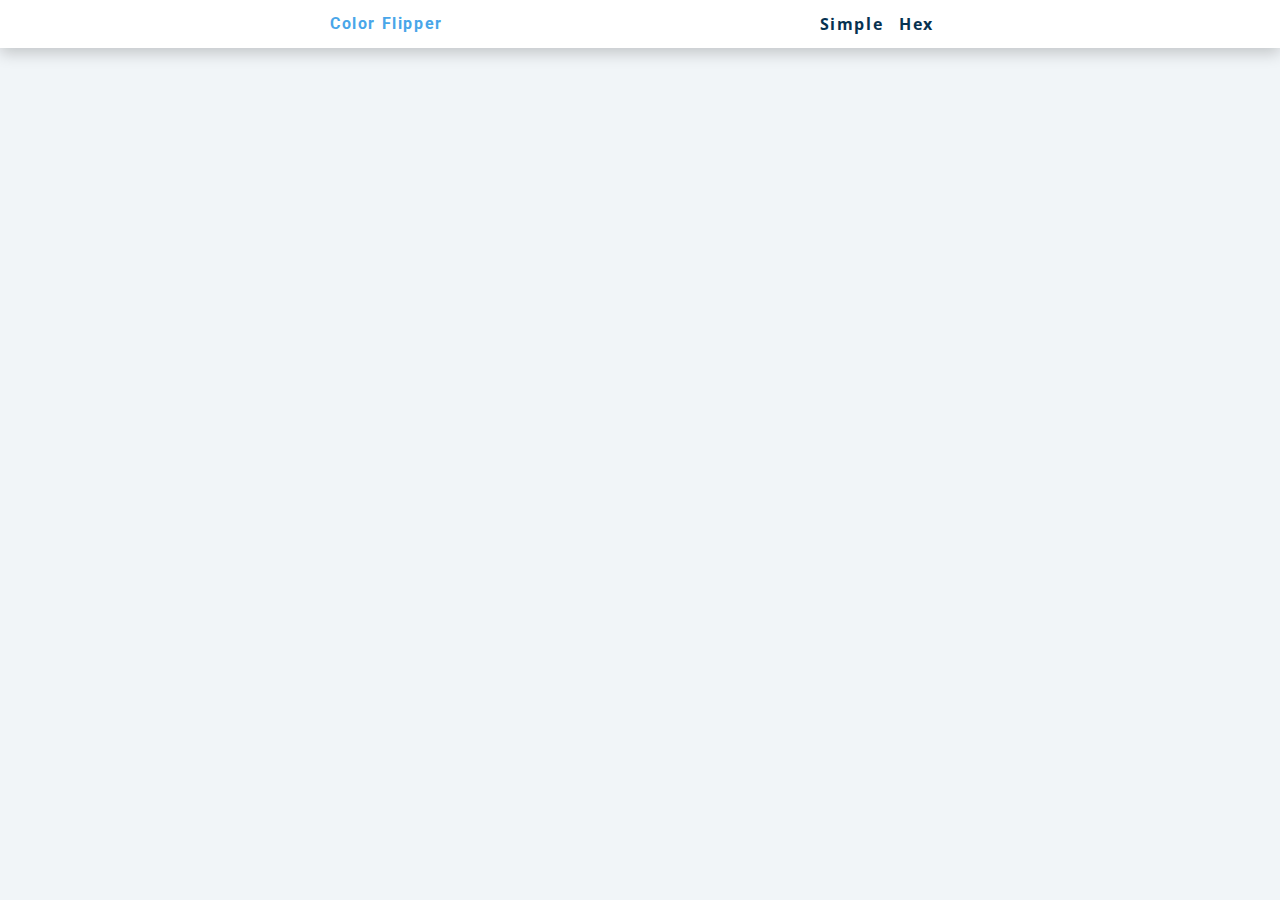
==== index.html @ 7cf1ee82 "just started the new proyect" ====
<!DOCTYPE html>
<html lang="en">
  <head>
    <meta charset="UTF-8" />
    <meta name="viewport" content="width=device-width, initial-scale=1.0" />
    <title>Color Flipper || Simple</title>

    <!-- styles -->
    <link rel="stylesheet" href="styles.css" />
  </head>
  <body>

    <!-- NAV BAR -->

    <nav>
     <div class="nav-center">
        <div class="nav-center"><h4 class="h4">Color Flipper</h4></div>
        <div class="nav-links">
          <a href="">Simple</a>
          <a href="">Hex</a>
        </div>
      </div>
    </nav>

    <!-- END NAV BAR-->

    <!-- MAIN --> 

    <main>
      <div class="container">
        
      </div>
    </main>

    <!--END MAIN-->

    <!-- <h1>color flipper</h1> -->
    <!-- javascript -->
    <script src="app.js"></script>
  </body>
</html>
---- styles.css ----
/*
=============== 
Fonts
===============
*/
@import url("https://fonts.googleapis.com/css?family=Open+Sans|Roboto:400,700&display=swap");

/*
=============== 
Variables
===============
*/

:root {
  /* dark shades of primary color*/
  --clr-primary-1: hsl(205, 86%, 17%);
  --clr-primary-2: hsl(205, 77%, 27%);
  --clr-primary-3: hsl(205, 72%, 37%);
  --clr-primary-4: hsl(205, 63%, 48%);
  /* primary/main color */
  --clr-primary-5: hsl(205, 78%, 60%);
  /* lighter shades of primary color */
  --clr-primary-6: hsl(205, 89%, 70%);
  --clr-primary-7: hsl(205, 90%, 76%);
  --clr-primary-8: hsl(205, 86%, 81%);
  --clr-primary-9: hsl(205, 90%, 88%);
  --clr-primary-10: hsl(205, 100%, 96%);
  /* darkest grey - used for headings */
  --clr-grey-1: hsl(209, 61%, 16%);
  --clr-grey-2: hsl(211, 39%, 23%);
  --clr-grey-3: hsl(209, 34%, 30%);
  --clr-grey-4: hsl(209, 28%, 39%);
  /* grey used for paragraphs */
  --clr-grey-5: hsl(210, 22%, 49%);
  --clr-grey-6: hsl(209, 23%, 60%);
  --clr-grey-7: hsl(211, 27%, 70%);
  --clr-grey-8: hsl(210, 31%, 80%);
  --clr-grey-9: hsl(212, 33%, 89%);
  --clr-grey-10: hsl(210, 36%, 96%);
  --clr-white: #fff;
  --clr-red-dark: hsl(360, 67%, 44%);
  --clr-red-light: hsl(360, 71%, 66%);
  --clr-green-dark: hsl(125, 67%, 44%);
  --clr-green-light: hsl(125, 71%, 66%);
  --clr-black: #222;
  --ff-primary: "Roboto", sans-serif;
  --ff-secondary: "Open Sans", sans-serif;
  --transition: all 0.3s linear;
  --spacing: 0.1rem;
  --radius: 0.25rem;
  --light-shadow: 0 5px 15px rgba(0, 0, 0, 0.1);
  --dark-shadow: 0 5px 15px rgba(0, 0, 0, 0.2);
  --max-width: 1170px;
  --fixed-width: 620px;
}
/*
=============== 
Global Styles
===============
*/

*,
::after,
::before {
  margin: 0;
  padding: 0;
  box-sizing: border-box;
}
body {
  font-family: var(--ff-secondary);
  background: var(--clr-grey-10);
  color: var(--clr-grey-1);
  line-height: 1.5;
  font-size: 0.875rem;
}
ul {
  list-style-type: none;
}
a {
  text-decoration: none;
}
h1,
h2,
h3,
h4 {
  letter-spacing: var(--spacing);
  text-transform: capitalize;
  line-height: 1.25;
  margin-bottom: 0.75rem;
  font-family: var(--ff-primary);
}
h1 {
  font-size: 3rem;
}
h2 {
  font-size: 2rem;
}
h3 {
  font-size: 1.25rem;
}
h4 {
  font-size: 0.875rem;
}
p {
  margin-bottom: 1.25rem;
  color: var(--clr-grey-5);
}
@media screen and (min-width: 800px) {
  h1 {
    font-size: 4rem;
  }
  h2 {
    font-size: 2.5rem;
  }
  h3 {
    font-size: 1.75rem;
  }
  h4 {
    font-size: 1rem;
  }
  body {
    font-size: 1rem;
  }
  h1,
  h2,
  h3,
  h4 {
    line-height: 1;
  }
}
/*  global classes */

/* section */
.section {
  padding: 5rem 0;
}

.section-center {
  width: 90vw;
  margin: 0 auto;
  max-width: 1170px;
}
@media screen and (min-width: 992px) {
  .section-center {
    width: 95vw;
  }
}
main {
  min-height: 100vh;
  display: grid;
  place-items: center;
}

/*
=============== 
Nav
===============
*/
nav {
  background: var(--clr-white);
  height: 3rem;
  display: grid;
  align-items: center;
  box-shadow: var(--dark-shadow);
}
.nav-center {
  width: 90vw;
  max-width: var(--fixed-width);
  margin: 0 auto;
  display: flex;
  align-items: center;
  justify-content: space-between;
}
.nav-center h4 {
  margin-bottom: 0;
  color: var(--clr-primary-5);
}
.nav-links {
  display: flex;
}
nav a {
  text-transform: capitalize;
  font-weight: 700;
  font-size: 1rem;
  color: var(--clr-primary-1);
  letter-spacing: var(--spacing);
  margin-right: 1rem;
}
nav a:hover {
  color: var(--clr-primary-5);
}
/*
=============== 
Container
===============
*/
main {
  min-height: calc(100vh - 3rem);
  display: grid;
  place-items: center;
}
.container {
  text-align: center;
}
.container h2 {
  background: var(--clr-black);
  color: var(--clr-white);
  padding: 1rem;
  border-radius: var(--radius);
  margin-bottom: 2.5rem;
}
.color {
  color: var(--clr-primary-5);
}
.btn-hero {
  font-family: var(--ff-primary);
  text-transform: uppercase;
  background: transparent;
  color: var(--clr-black);
  letter-spacing: var(--spacing);
  display: inline-block;
  font-weight: 700;
  transition: var(--transition);
  border: 2px solid var(--clr-black);
  cursor: pointer;
  box-shadow: 0 1px 3px rgba(0, 0, 0, 0.2);
  border-radius: var(--radius);
  font-size: 1rem;
  padding: 0.75rem 1.25rem;
}
.btn-hero:hover {
  color: var(--clr-white);
  background: var(--clr-black);
}
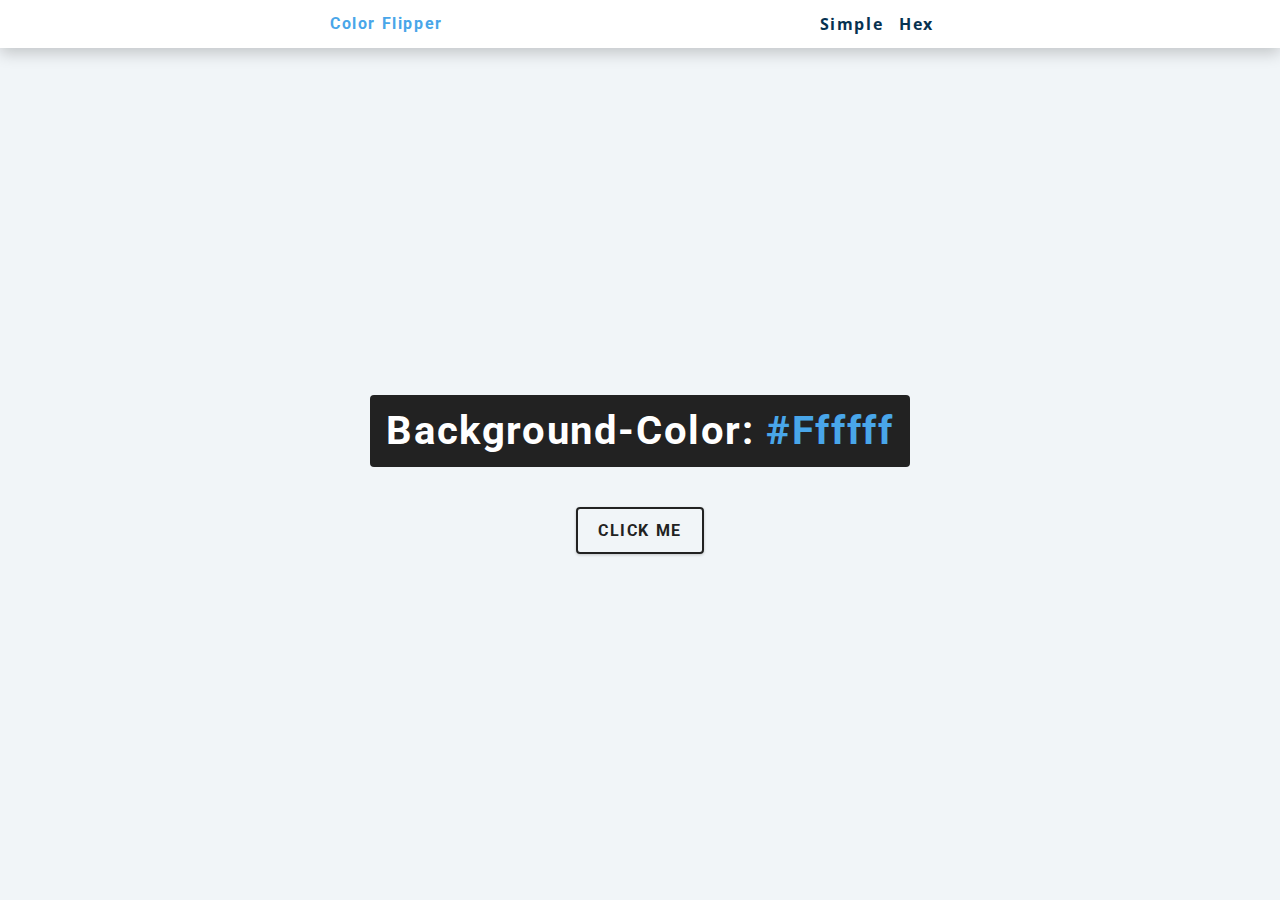
==== commit b9917915: "proyect finished" ====
--- a/index.html
+++ b/index.html
@@ -14,10 +14,12 @@
 
     <nav>
      <div class="nav-center">
-        <div class="nav-center"><h4 class="h4">Color Flipper</h4></div>
-        <div class="nav-links">
-          <a href="">Simple</a>
-          <a href="">Hex</a>
+        <div class="nav-center">
+          <h4 class="h4">color flipper</h4>
+          <ul class="nav-links">
+            <a href="index.html">simple</a>
+            <a href="hex.html">hex</a>
+          </ul>
         </div>
       </div>
     </nav>
@@ -27,15 +29,19 @@
     <!-- MAIN --> 
 
     <main>
+
       <div class="container">
-        
+        <h2>background-color: <span class="color">#ffffff</span></h2>
+        <button class="btn btn-hero">Click me</button>
       </div>
+
+      
     </main>
 
     <!--END MAIN-->
 
-    <!-- <h1>color flipper</h1> -->
-    <!-- javascript -->
+    
+    <!-- JAVASCRIPT -->
     <script src="app.js"></script>
   </body>
 </html>
--- a/styles.css
+++ b/styles.css
@@ -52,6 +52,7 @@
   --dark-shadow: 0 5px 15px rgba(0, 0, 0, 0.2);
   --max-width: 1170px;
   --fixed-width: 620px;
+  --padding: 20px;
 }
 /*
 =============== 
@@ -198,6 +199,7 @@
   min-height: calc(100vh - 3rem);
   display: grid;
   place-items: center;
+  padding: var(--padding);
 }
 .container {
   text-align: center;
@@ -231,4 +233,5 @@
 .btn-hero:hover {
   color: var(--clr-white);
   background: var(--clr-black);
-}
+ 
+}
